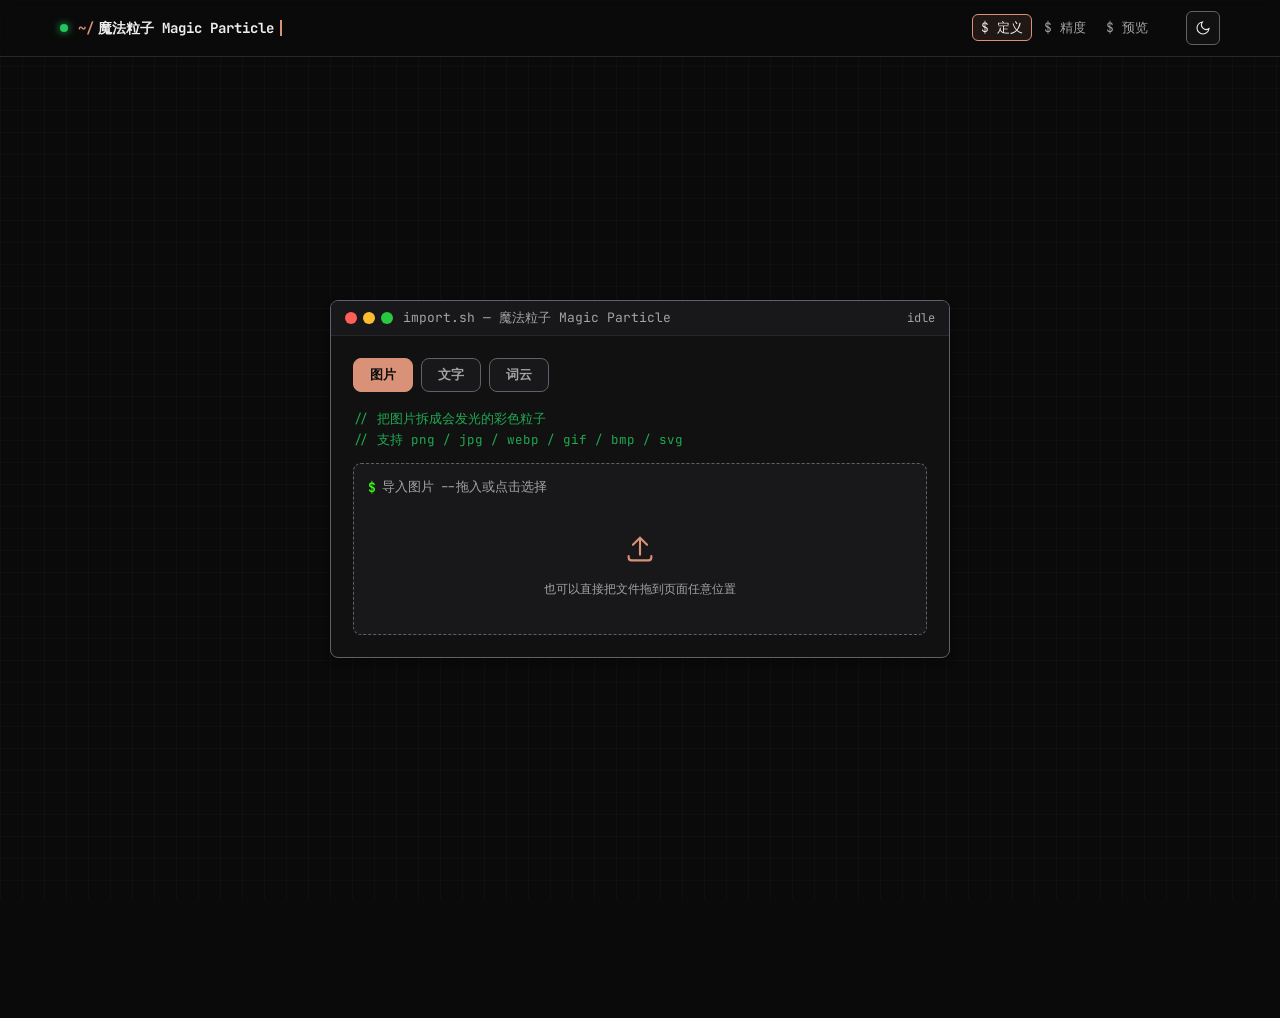
==== index.html @ 3011270e "第一个版本！ 主要把项目正经收拾了一下，顺手补了几处之前没做好的地方：  项目正式改名「魔法粒子 Magic Particle」，标题、窗口名、关于页都统一了。 关于页从顶部按钮挪到页面最底下，" ====
<!DOCTYPE html>
<html lang="zh-CN" data-theme="dark">
<head>
  <meta charset="UTF-8" />
  <meta name="viewport" content="width=device-width, initial-scale=1.0, viewport-fit=cover" />
  <title>魔法粒子 Magic Particle · 图片转粒子</title>
  <link rel="preconnect" href="https://fonts.googleapis.com" />
  <link rel="preconnect" href="https://fonts.gstatic.com" crossorigin />
  <link href="https://fonts.googleapis.com/css2?family=JetBrains+Mono:wght@400;500;600;700;800&family=Noto+Sans+SC:wght@400;700;900&family=Noto+Serif+SC:wght@400;700;900&display=swap" rel="stylesheet" />
  <link rel="stylesheet" href="styles.css" />
</head>
<body>
  <!-- 顶部导航：终端风格 -->
  <nav class="navbar">
    <div class="navbar-container">
      <div class="brand">
        <span class="status-dot" aria-hidden="true"></span>
        <span class="path">~/</span><span class="path-name">魔法粒子 Magic Particle</span><span class="cursor-blink" aria-hidden="true"></span>
      </div>
      <ol class="stepper" aria-label="进度">
        <li class="step is-active" data-step="import"><span class="step-cmd">$ 定义</span></li>
        <li class="step" data-step="config"><span class="step-cmd">$ 精度</span></li>
        <li class="step" data-step="preview"><span class="step-cmd">$ 预览</span></li>
      </ol>
      <button class="theme-toggle" id="themeToggle" type="button" aria-label="切换主题" title="切换主题">
        <svg class="icon-sun" viewBox="0 0 24 24" width="16" height="16" fill="none" stroke="currentColor" stroke-width="1.6"><circle cx="12" cy="12" r="4"/><path d="M12 2v2M12 20v2M2 12h2M20 12h2M5 5l1.5 1.5M17.5 17.5L19 19M19 5l-1.5 1.5M6.5 17.5L5 19" stroke-linecap="round"/></svg>
        <svg class="icon-moon" viewBox="0 0 24 24" width="16" height="16" fill="none" stroke="currentColor" stroke-width="1.6" style="display:none"><path d="M21 12.8A9 9 0 1 1 11.2 3 7 7 0 0 0 21 12.8z"/></svg>
      </button>
    </div>
  </nav>

  <main class="app">
    <!-- 步骤 1：导入 -->
    <section class="panel is-active" id="panel-import" aria-labelledby="import-title">
      <div class="terminal-window import-window">
        <div class="window-header">
          <div class="window-dots" aria-hidden="true"><span class="dot red"></span><span class="dot yellow"></span><span class="dot green"></span></div>
          <span class="window-title">import.sh — 魔法粒子 Magic Particle</span>
          <span class="window-status">idle</span>
        </div>
        <div class="window-content import-body">
          <h1 id="import-title" class="sr-only">导入素材</h1>
          <div class="mode-tabs" role="tablist" aria-label="生成方式">
            <button class="mode-tab is-active" data-mode="image" role="tab" aria-selected="true">图片</button>
            <button class="mode-tab" data-mode="text" role="tab" aria-selected="false">文字</button>
            <button class="mode-tab" data-mode="wordcloud" role="tab" aria-selected="false">词云</button>
          </div>

          <!-- 图片模式 -->
          <div class="mode-pane is-active" data-pane="image">
            <div class="comment-block">
              <span class="comment">// 把图片拆成会发光的彩色粒子</span>
              <span class="comment">// 支持 png / jpg / webp / gif / bmp / svg</span>
            </div>
            <label class="dropzone" id="dropzone" for="fileInput" tabindex="0" role="button" aria-label="点击或拖拽图片到此处导入">
              <input id="fileInput" type="file" accept="image/png,image/jpeg,image/webp,image/gif,image/bmp,image/svg+xml" hidden />
              <div class="dz-prompt"><span class="cmd-prefix">$</span> 导入图片 <span class="dz-or">--拖入或点击选择</span></div>
              <div class="dz-inner">
                <div class="dz-icon" aria-hidden="true">
                  <svg viewBox="0 0 24 24" width="34" height="34" fill="none" stroke="currentColor" stroke-width="1.5">
                    <path d="M12 16V4m0 0L7 9m5-5 5 5" stroke-linecap="round" stroke-linejoin="round"/>
                    <path d="M4 17v1a2 2 0 0 0 2 2h12a2 2 0 0 0 2-2v-1" stroke-linecap="round"/>
                  </svg>
                </div>
                <p class="dz-hint">也可以直接把文件拖到页面任意位置</p>
              </div>
            </label>
            <p class="err" id="importErr" role="alert" hidden></p>
          </div>

          <!-- 文字模式 -->
          <div class="mode-pane" data-pane="text" hidden>
            <div class="comment-block">
              <span class="comment">// 不想上传？直接用文字生成粒子</span>
            </div>
            <textarea id="textInput" class="text-input" rows="3" placeholder="输入文字，例如：你好世界"></textarea>
            <div class="examples">
              <span class="examples-label">例子：</span>
              <button class="chip" type="button" data-fill="你好\n世界">你好世界</button>
              <button class="chip" type="button" data-fill="PARTICLE\nFORGE">PARTICLE</button>
              <button class="chip" type="button" data-fill="前端\n粒子\n艺术">前端粒子</button>
            </div>
            <button class="btn btn-primary" id="textGenBtn" type="button"><span class="cmd-prefix">$</span> 用文字生成</button>
          </div>

          <!-- 词云模式 -->
          <div class="mode-pane" data-pane="wordcloud" hidden>
            <div class="comment-block">
              <span class="comment">// 词云：多个词，用空格 / 逗号 / 换行分隔</span>
            </div>
            <textarea id="wcInput" class="text-input" rows="3" placeholder="前端 粒子 创意 设计 AI 代码 艺术"></textarea>
            <div class="palette-row">
              <label class="field">配色
                <select id="wcPalette" class="select">
                  <option value="rainbow">随机彩虹</option>
                  <option value="neon">霓虹</option>
                  <option value="morandi">莫兰迪</option>
                  <option value="warm">暖色</option>
                  <option value="cool">冷色</option>
                  <option value="custom">自定义</option>
                </select>
              </label>
            </div>
            <div class="palette-custom" id="wcCustom" hidden>
              <span class="examples-label">自定义颜色：</span>
              <span class="color-list">
                <input type="color" class="color-input" value="#cc7a60" data-i="0" />
                <input type="color" class="color-input" value="#4cc9b0" data-i="1" />
                <input type="color" class="color-input" value="#f2c14e" data-i="2" />
                <input type="color" class="color-input" value="#7c9cf2" data-i="3" />
                <input type="color" class="color-input" value="#e06c9f" data-i="4" />
              </span>
            </div>
            <div class="examples">
              <span class="examples-label">例子：</span>
              <button class="chip" type="button" data-wcfill="前端 粒子 创意 设计 AI 代码 艺术 视觉 交互 灵感">科技词云</button>
              <button class="chip" type="button" data-wcfill="梦想 勇气 自由 热爱 星辰 大海 远方">文艺词云</button>
            </div>
            <button class="btn btn-primary" id="wcGenBtn" type="button"><span class="cmd-prefix">$</span> 用词云生成</button>
          </div>

          <!-- 字体选择（文字/词云共用） -->
          <div class="font-row" id="fontRow" hidden>
            <label class="field">字体
              <select id="fontSelect" class="select">
                <option value='"Microsoft YaHei", "PingFang SC", sans-serif'>黑体 / 无衬线</option>
                <option value='"Noto Sans SC", "Microsoft YaHei", sans-serif'>思源黑体</option>
                <option value='"Noto Serif SC", "SimSun", serif'>思源宋体 / 宋</option>
                <option value='"KaiTi", "STKaiti", serif'>楷体</option>
                <option value='"DengXian", "Microsoft YaHei", sans-serif'>等线</option>
                <option value='"JetBrains Mono", "Consolas", monospace'>等宽 Mono</option>
              </select>
            </label>
          </div>

          <!-- 厚度（3D 立体，文字 / 词云共用） -->
          <div class="extrude-row" id="extrudeRow" hidden>
            <label class="ctrl-slider">
              <span class="ctrl-label">厚度（3D 立体）<em id="thicknessVal">6</em></span>
              <input type="range" id="thicknessRange" min="0" max="16" step="1" value="6" />
            </label>
            <span class="extrude-hint">0 = 平面文字；数值越大，文字 / 词云越厚，旋转时立体感越强（粒子数随之增加）</span>
          </div>

          <p class="err" id="textErr" role="alert" hidden></p>
        </div>
      </div>
    </section>

    <!-- 步骤 2：精度选择 -->
    <section class="panel" id="panel-config" aria-labelledby="config-title" hidden>
      <div class="terminal-window config-window">
        <div class="window-header">
          <div class="window-dots" aria-hidden="true"><span class="dot red"></span><span class="dot yellow"></span><span class="dot green"></span></div>
          <span class="window-title">forge.config — 魔法粒子 Magic Particle</span>
          <span class="window-status" id="configStatus">select</span>
        </div>
        <div class="window-content config-body">
          <h2 id="config-title" class="sr-only">选择粒子精度</h2>
          <div class="comment-block">
            <span class="comment">// precision = 压缩后的分辨率，即最终粒子数量</span>
          </div>

          <div class="preview-thumb">
            <img id="thumbImg" alt="已导入素材预览" />
            <div class="thumb-meta">
              <span id="thumbName" class="meta-name">image</span>
              <span id="thumbDim" class="meta-dim"></span>
            </div>
            <button class="btn btn-ghost back-inline" id="backToImport" type="button">← 返回</button>
          </div>

          <div class="depth-opt-wrap" id="depthOptWrap" hidden>
            <label class="depth-opt">
              <input type="checkbox" id="useDepthMap" />
              <span>使用深度图（可由 Depth-Anything / MiDaS 等单目深度模型生成，越亮越靠前）</span>
            </label>
            <div class="depth-input-row" id="depthInputRow" hidden>
              <input type="file" id="depthFileInput" accept="image/*" />
              <span class="depth-hint">灰度图：越亮 = 越靠前</span>
            </div>
            <div class="ai-prompt" id="aiPromptBox" hidden>
              <span class="comment">// AI 绘图提示词：复制到 Midjourney / Stable Diffusion 生成带景深的图像</span>
              <textarea id="aiPromptText" class="ai-prompt-text" rows="3" spellcheck="false">A detailed scene with strong depth, clear foreground subject and distant background, soft volumetric lighting, cinematic composition, high detail, photorealistic --ar 3:2</textarea>
              <div class="ai-prompt-actions">
                <button type="button" class="btn btn-ghost" id="aiPromptCopy">复制提示词</button>
                <button type="button" class="btn btn-ghost" id="aiPromptRandom">随机示例</button>
              </div>
            </div>
          </div>

          <div class="precision-grid" role="radiogroup" aria-label="粒子精度">
            <button class="prec-card" role="radio" aria-checked="false" data-key="low" data-target="64">
              <span class="prec-head"><span class="prec-tag">低</span><span class="prec-count" id="countLow">—</span></span>
              <span class="prec-note">轻量流畅 · 快速预览</span>
            </button>
            <button class="prec-card is-recommended" role="radio" aria-checked="false" data-key="medium" data-target="120">
              <span class="prec-badge">推荐</span>
              <span class="prec-head"><span class="prec-tag">中</span><span class="prec-count" id="countMed">—</span></span>
              <span class="prec-note">清晰与性能的平衡点</span>
            </button>
            <button class="prec-card" role="radio" aria-checked="false" data-key="high" data-target="180">
              <span class="prec-head"><span class="prec-tag">高</span><span class="prec-count" id="countHigh">—</span></span>
              <span class="prec-note">细腻 · 粒子数较多</span>
            </button>
            <button class="prec-card" role="radio" aria-checked="false" data-key="ultra" data-target="280">
              <span class="prec-head"><span class="prec-tag">超高档</span><span class="prec-count" id="countUltra">—</span></span>
              <span class="prec-note">细腻 · 适合大图</span>
            </button>
            <button class="prec-card" role="radio" aria-checked="false" data-key="extreme" data-target="420">
              <span class="prec-head"><span class="prec-tag">极限档</span><span class="prec-count" id="countExtreme">—</span></span>
              <span class="prec-note">极致密度 · 性能吃紧</span>
            </button>
            <button class="prec-card" role="radio" aria-checked="false" data-key="custom">
              <span class="prec-head"><span class="prec-tag">自定义</span></span>
              <span class="prec-note">最长边粒子数自定</span>
            </button>
          </div>
          <div class="custom-prec-row" id="customPrecRow" hidden>
            <label class="field">自定义精度（最长边粒子数）
              <input type="number" id="customPrec" class="select" min="32" max="800" step="4" value="300" />
            </label>
            <span class="prec-note" id="customCount"></span>
          </div>

          <div class="config-actions">
            <button class="btn btn-primary" id="startBtn" type="button" disabled><span class="cmd-prefix">$</span> 开始生成</button>
          </div>
        </div>
      </div>
    </section>

    <!-- 步骤 3：生成 + 预览 -->
    <section class="panel stage-panel" id="panel-preview" aria-labelledby="preview-title" hidden>
      <div class="terminal-window preview-window">
        <div class="window-header">
          <div class="window-dots" aria-hidden="true"><span class="dot red"></span><span class="dot yellow"></span><span class="dot green"></span></div>
          <span class="window-title">render.ts — 魔法粒子 Magic Particle</span>
          <span class="window-status" id="statLine">粒子数：0</span>
        </div>
        <div class="window-content preview-body">
          <div class="stage-wrap">
            <canvas id="stage" aria-label="粒子预览画布"></canvas>
            <div class="gen-overlay" id="genOverlay">
              <div class="gen-ring" aria-hidden="true"></div>
              <p class="gen-text">正在逐格锻造粒子…</p>
              <div class="gen-bar"><i id="genBar"></i></div>
            </div>
            <p class="stage-hint" id="stageHint">拖动旋转 · 滚轮缩放</p>
          </div>
        </div>
      </div>

      <aside class="terminal-window controls" aria-label="视图控制">
        <div class="window-header">
          <div class="window-dots" aria-hidden="true"><span class="dot red"></span><span class="dot yellow"></span><span class="dot green"></span></div>
          <span class="window-title">controls.sh</span>
        </div>
        <div class="window-content controls-body">
          <h2 id="preview-title" class="sr-only">粒子预览</h2>

          <div class="ctrl-row">
            <button class="btn btn-toggle is-on" id="autoRotate" type="button" aria-pressed="true">自动旋转</button>
            <button class="btn btn-ghost" id="resetView" type="button">重置</button>
          </div>

          <label class="ctrl-slider">
            <span class="ctrl-label">旋转速度 <em id="rotSpeedVal">0.4</em></span>
            <input type="range" id="rotSpeedRange" min="0" max="2" step="0.05" value="0.4" />
          </label>

          <!-- 鼠标排斥 精细面板 -->
          <div class="subcard" id="repelCard">
            <div class="subcard-head">
              <span class="subcard-title">鼠标排斥</span>
              <button class="btn btn-toggle is-on btn-sm" id="repelToggle" type="button" aria-pressed="true">开</button>
            </div>
            <div class="subcard-body">
              <label class="ctrl-slider">
                <span class="ctrl-label">受力范围 <em id="repelRadiusVal">110</em></span>
                <input type="range" id="repelRadius" min="40" max="300" step="5" value="110" />
              </label>
              <label class="ctrl-slider">
                <span class="ctrl-label">力度 <em id="repelStrengthVal">46</em></span>
                <input type="range" id="repelStrength" min="10" max="140" step="2" value="46" />
              </label>
              <label class="ctrl-slider">
                <span class="ctrl-label">靠近放大 <em id="repelGrowVal">0.7</em></span>
                <input type="range" id="repelGrow" min="0" max="2" step="0.1" value="0.7" />
              </label>
            </div>
          </div>

          <div class="ctrl-row">
            <button class="btn btn-toggle" id="spatialToggle" type="button" aria-pressed="false">3D 照片</button>
            <button class="btn btn-ghost" id="resetTilt" type="button">回正</button>
          </div>

          <label class="ctrl-slider">
            <span class="ctrl-label">3D 照片拉回速度 <em id="pullbackVal">0.08</em></span>
            <input type="range" id="pullbackRange" min="0.02" max="0.5" step="0.02" value="0.08" />
          </label>

          <label class="ctrl-slider">
            <span class="ctrl-label">粒子大小 <em id="sizeVal">2.4</em></span>
            <input type="range" id="sizeRange" min="1" max="6" step="0.2" value="2.4" />
          </label>
          <label class="ctrl-slider">
            <span class="ctrl-label">缩放 <em id="zoomVal">1.0×</em></span>
            <input type="range" id="zoomRange" min="0.3" max="4" step="0.05" value="1" />
          </label>
          <label class="ctrl-slider">
            <span class="ctrl-label">立体景深 <em id="depthVal">0.6</em></span>
            <input type="range" id="depthRange" min="0" max="1.4" step="0.05" value="0.6" />
          </label>

          <div class="ctrl-row">
            <button class="btn btn-ghost" id="exportBtn" type="button">导出.png</button>
            <button class="btn btn-ghost" id="reImportBtn" type="button">重新导入</button>
          </div>
        </div>
      </aside>
    </section>
  </main>

  <!-- 全窗口拖拽上传遮罩 -->
  <div class="drop-overlay" id="dropOverlay" aria-hidden="true">
    <div class="drop-overlay-box">
      <div class="drop-overlay-icon" aria-hidden="true">
        <svg viewBox="0 0 24 24" width="40" height="40" fill="none" stroke="currentColor" stroke-width="1.5">
          <path d="M12 16V4m0 0L7 9m5-5 5 5" stroke-linecap="round" stroke-linejoin="round"/>
          <path d="M4 17v1a2 2 0 0 0 2 2h12a2 2 0 0 0 2-2v-1" stroke-linecap="round"/>
        </svg>
      </div>
      <p class="drop-overlay-text">释放以导入图片</p>
      <p class="drop-overlay-sub">支持 png / jpg / webp / gif / bmp / svg</p>
    </div>
  </div>

  <!-- 关于：底部单行，可展开 -->
  <footer class="about-footer">
    <button class="about-line" id="aboutLine" type="button" aria-expanded="false" aria-controls="aboutExpand">
      <span class="cmd-prefix">$</span> 关于 魔法粒子 Magic Particle <span class="about-caret" aria-hidden="true">▾</span>
    </button>
    <div class="about-expand" id="aboutExpand" hidden>
      <div class="terminal-window about-window">
        <div class="window-header">
          <div class="window-dots" aria-hidden="true"><span class="dot red"></span><span class="dot yellow"></span><span class="dot green"></span></div>
          <span class="window-title">about.md — 魔法粒子 Magic Particle</span>
        </div>
        <div class="window-content about-body">
          <h2 id="aboutTitle" class="about-h">~/about — 关于本站点</h2>
          <p class="about-lead">一个纯前端的「图片 / 文字 / 词云 → 3D 粒子」交互工具。所有图片与文字处理都在你的浏览器本地完成，不会上传到任何服务器。</p>

          <div class="about-section">
            <span class="comment">// 我的主页（内已跳转至本项目）</span>
            <a class="about-link" href="https://asiawest.pages.dev/" target="_blank" rel="noopener noreferrer">asiawest.pages.dev ↗</a>
          </div>

          <div class="about-section">
            <span class="comment">// GitHub 介绍</span>
            <div class="gh-card">
              <img class="gh-avatar" src="https://github.com/Artruok.png?size=96" alt="Ember_Asiawset 的 GitHub 头像" referrerpolicy="no-referrer" />
              <div class="gh-info">
                <p class="gh-name">Ember_Asiawset</p>
                <p class="gh-bio">我是一名新人开发者。</p>
                <p class="gh-bio">详细信息在 <a class="about-link" href="https://asiawest.pages.dev/" target="_blank" rel="noopener noreferrer">我的主页</a>。</p>
                <a class="about-link" id="ghLink" href="https://github.com/Artruok" target="_blank" rel="noopener noreferrer">github.com/Artruok ↗</a>
              </div>
            </div>
          </div>
        </div>
      </div>
    </div>
  </footer>

  <script src="app.js"></script>
  <script>
  (function () {
    const html = document.documentElement;
    const toggle = document.getElementById('themeToggle');
    const sun = document.querySelector('.icon-sun');
    const moon = document.querySelector('.icon-moon');
    function setTheme(theme) {
      if (theme === 'dark') {
        html.setAttribute('data-theme', 'dark');
        sun.style.display = 'none'; moon.style.display = 'block';
      } else {
        html.setAttribute('data-theme', 'light');
        sun.style.display = 'block'; moon.style.display = 'none';
      }
      try { localStorage.setItem('pf-theme', theme); } catch (e) {}
    }
    const saved = (function () { try { return localStorage.getItem('pf-theme'); } catch (e) { return null; } })();
    setTheme(saved || 'dark');
    toggle.addEventListener('click', function () {
      setTheme(html.getAttribute('data-theme') === 'dark' ? 'light' : 'dark');
    });
  })();
  </script>

  <script>
  (function () {
    const line = document.getElementById('aboutLine');
    const expand = document.getElementById('aboutExpand');
    if (!line || !expand) return;
    function toggle() {
      const open = expand.hidden;
      expand.hidden = !open;
      line.setAttribute('aria-expanded', String(open));
      line.querySelector('.about-caret').textContent = open ? '▴' : '▾';
      if (open) line.scrollIntoView({ behavior: 'smooth', block: 'nearest' });
    }
    line.addEventListener('click', toggle);
    document.addEventListener('keydown', function (e) {
      if (e.key === 'Escape' && !expand.hidden) { expand.hidden = true; line.setAttribute('aria-expanded', 'false'); line.querySelector('.about-caret').textContent = '▾'; line.focus(); }
    });
  })();
  </script>
</body>
</html>
---- styles.css ----
/* ============================================================
   Particle Forge — Terminal UI redesign
   Palette: warm terracotta #cc7a60 · mono JetBrains Mono
   Default theme: dark (matches IDE)
   ============================================================ */

:root {
  /* light tokens (skill default) */
  --primary: #cc7a60;
  --primary-foreground: #fff;
  --primary-dark: #b56850;
  --background: #fff;
  --bg-main: #f8f8f8;
  --bg-card: #fff;
  --bg-code: #fafafa;
  --foreground: #111827;
  --text-secondary: #666666;
  --text-muted: #5b6370;
  --border: #8b929e;
  --border-light: #e5e7eb;
  --success: #22c55e;
  --accent-amber: #f59e0b;
  --dot-red: #ff5f57;
  --dot-yellow: #febc2e;
  --dot-green: #28c840;
  --cmd-green: #39ff14;
  --radius-sm: 4px;
  --radius-md: 6px;
  --radius-lg: 8px;
  --radius-xl: 12px;
  --shadow-sm: 0 1px 2px rgba(0,0,0,0.05);
  --shadow-md: 0 4px 6px rgba(0,0,0,0.07);
  --shadow-lg: 0 10px 25px rgba(0,0,0,0.1);
  --font-mono: "JetBrains Mono", "Fira Code", "Consolas", ui-monospace, monospace;
}

[data-theme="dark"] {
  --primary: #d99178;
  --primary-foreground: #0a0a0a;
  --primary-dark: #c57f66;
  --background: #0a0a0a;
  --bg-main: #0a0a0a;
  --bg-card: #111111;
  --bg-code: #18181b;
  --foreground: #ededed;
  --text-secondary: #a3a3a3;
  --text-muted: #a3a3a3;
  --border: #606068;
  --border-light: #27272a;
  --success: #22c55e;
  --shadow-sm: 0 1px 2px rgba(0,0,0,0.3);
  --shadow-md: 0 4px 6px rgba(0,0,0,0.4);
  --shadow-lg: 0 10px 25px rgba(0,0,0,0.5);
}

* { box-sizing: border-box; }
[hidden] { display: none !important; }

/* 兜底：任何带 hidden 属性的元素一律隐藏，防止被下方的 display 规则覆盖
   （之前 .mode-pane / .depth-input-row / .palette-custom 写死了 display:flex，导致切 tab 不隐藏） */
[hidden] { display: none !important; }

html, body {
  margin: 0;
  height: 100%;
  font-family: var(--font-mono);
  color: var(--foreground);
  background-color: var(--bg-main);
  -webkit-font-smoothing: antialiased;
  overflow: hidden;
}

/* subtle grid backdrop */
body {
  background-image:
    linear-gradient(rgba(255,255,255,0.02) 1px, transparent 1px),
    linear-gradient(90deg, rgba(255,255,255,0.02) 1px, transparent 1px);
  background-size: 22px 22px;
}

[data-theme="light"] body {
  background-image:
    linear-gradient(rgba(0,0,0,0.025) 1px, transparent 1px),
    linear-gradient(90deg, rgba(0,0,0,0.025) 1px, transparent 1px);
}

.sr-only {
  position: absolute; width: 1px; height: 1px; padding: 0; margin: -1px;
  overflow: hidden; clip: rect(0 0 0 0); white-space: nowrap; border: 0;
}

/* ===================== Navbar ===================== */
.navbar {
  border-bottom: 1px solid var(--border-light);
  background: rgba(10,10,10,0.6);
  backdrop-filter: blur(8px);
  -webkit-backdrop-filter: blur(8px);
}
[data-theme="light"] .navbar { background: rgba(255,255,255,0.8); }
.navbar-container {
  max-width: 1200px; margin: 0 auto;
  height: 56px; padding: 0 20px;
  display: flex; align-items: center; gap: 16px;
}
.brand { display: flex; align-items: center; gap: 4px; font-size: 14px; }
.status-dot {
  width: 8px; height: 8px; border-radius: 50%;
  background: var(--success); box-shadow: 0 0 8px var(--success);
  margin-right: 6px;
}
.path { color: var(--primary); font-weight: 600; }
.path-name { color: var(--foreground); font-weight: 700; }
.cursor-blink {
  width: 2px; height: 16px; background: var(--primary);
  display: inline-block; margin-left: 2px; animation: blink 1s steps(1) infinite;
}
@keyframes blink { 0%,50% { opacity: 1; } 51%,100% { opacity: 0; } }

.stepper { display: flex; align-items: center; gap: 4px; list-style: none; margin: 0; padding: 0; margin-left: auto; }
.step { font-size: 13px; }
.step-cmd { color: var(--text-muted); padding: 4px 8px; border-radius: var(--radius-md); transition: color .2s, background .2s; }
.step-cmd .cmd-prefix { color: var(--cmd-green); }
.step.is-active .step-cmd { color: var(--foreground); background: rgba(204,122,96,0.12); border: 1px solid var(--primary); }
.step.is-done .step-cmd { color: var(--success); }

.theme-toggle {
  margin-left: 14px; width: 34px; height: 34px;
  display: grid; place-items: center; cursor: pointer;
  background: var(--bg-card); color: var(--foreground);
  border: 1px solid var(--border); border-radius: var(--radius-md);
  transition: border-color .2s, transform .15s;
}
.theme-toggle:hover { border-color: var(--primary); }
.theme-toggle:active { transform: scale(0.94); }
.theme-toggle:focus-visible { outline: 2px solid var(--primary); outline-offset: 2px; }

.about-btn {
  margin-left: 14px; padding: 0 14px; height: 34px;
  display: inline-flex; align-items: center; cursor: pointer;
  font-family: var(--font-mono); font-size: 13px; font-weight: 600;
  background: var(--bg-card); color: var(--foreground);
  border: 1px solid var(--border); border-radius: var(--radius-md);
  transition: border-color .2s, color .2s, transform .15s;
}
.about-btn:hover { border-color: var(--primary); color: var(--primary); }
.about-btn:active { transform: scale(0.96); }
.about-btn:focus-visible { outline: 2px solid var(--primary); outline-offset: 2px; }

/* ===================== About Modal ===================== */
.modal-backdrop {
  position: fixed; inset: 0; z-index: 60;
  display: grid; place-items: center; padding: 24px;
  background: rgba(0,0,0,0.62); backdrop-filter: blur(3px);
  animation: modalFade .18s ease-out;
}
@keyframes modalFade { from { opacity: 0; } to { opacity: 1; } }

.about-window {
  width: min(560px, 100%); max-height: 86vh; overflow: auto;
  box-shadow: var(--shadow-lg);
}
.about-close {
  margin-left: auto; width: 26px; height: 26px; cursor: pointer;
  display: grid; place-items: center; font-size: 14px;
  background: transparent; color: var(--text-muted);
  border: 1px solid var(--border); border-radius: var(--radius-sm);
  transition: border-color .2s, color .2s;
}
.about-close:hover { border-color: var(--primary); color: var(--primary); }

.about-body { display: flex; flex-direction: column; gap: 18px; }
.about-h { margin: 0; font-size: 17px; font-weight: 700; color: var(--foreground); }
.about-lead { margin: 0; font-size: 13.5px; line-height: 1.7; color: var(--text-secondary); }
.about-section { display: flex; flex-direction: column; gap: 8px; }
.about-section .comment { font-size: 12px; color: var(--text-muted); }

.about-link {
  display: inline-block; width: fit-content;
  font-size: 14px; font-weight: 600; text-decoration: none;
  color: var(--primary); border-bottom: 1px dashed var(--primary);
  padding-bottom: 1px; transition: opacity .2s;
}
.about-link:hover { opacity: 0.78; }

.gh-card {
  display: flex; gap: 14px; align-items: flex-start;
  padding: 14px; border: 1px solid var(--border-light);
  border-radius: var(--radius-md); background: var(--bg-code);
}
.gh-avatar {
  flex: 0 0 auto; width: 48px; height: 48px; border-radius: 50%;
  object-fit: cover; background: var(--primary);
}
.gh-info { display: flex; flex-direction: column; gap: 4px; min-width: 0; }
.gh-name { margin: 0; font-size: 14px; font-weight: 700; color: var(--foreground); }
.gh-bio { margin: 0; font-size: 12.5px; line-height: 1.6; color: var(--text-secondary); }
.about-note { margin: 2px 0 0; font-size: 12px; color: var(--text-muted); }

/* ===================== 底部「关于」可展开 ===================== */
.about-footer {
  max-width: 1200px; margin: 28px auto 40px; padding: 0 18px;
}
.about-line {
  width: 100%; text-align: left; cursor: pointer;
  display: flex; align-items: center; gap: 8px;
  padding: 14px 16px; font-family: var(--font-mono); font-size: 14px; font-weight: 600;
  color: var(--foreground); background: var(--bg-card);
  border: 1px solid var(--border); border-radius: var(--radius-md);
  transition: border-color .2s, color .2s, transform .15s;
}
.about-line:hover { border-color: var(--primary); color: var(--primary); }
.about-line:active { transform: scale(0.995); }
.about-line:focus-visible { outline: 2px solid var(--primary); outline-offset: 2px; }
.about-caret { margin-left: auto; transition: transform .2s; color: var(--text-muted); }
.about-expand { margin-top: 12px; animation: aboutSlide .22s ease-out; }
@keyframes aboutSlide { from { opacity: 0; transform: translateY(-6px); } to { opacity: 1; transform: none; } }
.about-expand .about-window { box-shadow: var(--shadow-lg); }

/* ===================== 顶部进度条可点击 ===================== */
.step { cursor: pointer; transition: color .2s, opacity .2s; }
.step:hover { color: var(--primary); }
.step:focus-visible { outline: 2px solid var(--primary); outline-offset: 2px; border-radius: 4px; }
.step.is-done .step-cmd { color: var(--primary); }
.step.is-done::after { content: " ✓"; color: var(--primary); font-size: 11px; }

@media (max-width: 760px) {
  .about-btn { margin-left: 8px; padding: 0 10px; }
  .stepper { display: none; }
}

/* ===================== Layout ===================== */
.app {
  max-width: 1200px; margin: 0 auto;
  height: calc(100dvh - 56px);
  padding: 20px;
  display: flex; flex-direction: column;
}
.panel { display: none; flex: 1; min-height: 0; }
.panel.is-active { display: flex; }
#panel-import.is-active, #panel-config.is-active {
  align-items: center; justify-content: center;
}
#panel-preview.is-active { flex-direction: row; gap: 16px; align-items: stretch; }

/* ===================== Terminal Window ===================== */
.terminal-window {
  display: flex; flex-direction: column; min-height: 0;
  background: var(--bg-card);
  border: 1px solid var(--border);
  border-radius: var(--radius-lg);
  box-shadow: var(--shadow-md);
  overflow: hidden;
}
.import-window, .config-window { width: min(620px, 94vw); max-height: 90%; }
.preview-window { flex: 1; min-width: 0; }
.controls { width: 280px; flex-shrink: 0; }

.window-header {
  display: flex; align-items: center; gap: 10px;
  padding: 8px 14px;
  background: var(--bg-code);
  border-bottom: 1px solid var(--border-light);
  flex-shrink: 0;
}
.window-dots { display: flex; gap: 6px; }
.window-dots .dot { width: 12px; height: 12px; border-radius: 50%; }
.dot.red { background: var(--dot-red); }
.dot.yellow { background: var(--dot-yellow); }
.dot.green { background: var(--dot-green); }
.window-title {
  font-size: 13px; color: var(--text-secondary);
  white-space: nowrap; overflow: hidden; text-overflow: ellipsis;
}
.window-status {
  margin-left: auto; font-size: 12px; color: var(--text-muted);
  white-space: nowrap;
}
.window-content { padding: 22px; overflow: auto; flex: 1; min-height: 0; }

/* ===================== Comment block ===================== */
.comment-block { display: flex; flex-direction: column; gap: 3px; margin-bottom: 18px; }
.comment { color: var(--success); font-size: 12.5px; opacity: 0.85; }

/* ===================== Dropzone ===================== */
.dropzone {
  display: block; cursor: pointer; outline: none;
  border: 1px dashed var(--border);
  border-radius: var(--radius-lg);
  background: var(--bg-code);
  padding: 14px;
  transition: border-color .25s, background .25s, transform .15s var(--ease, ease);
}
.dropzone:hover, .dropzone:focus-visible { border-color: var(--primary); }
.dropzone.is-drag { border-color: var(--primary); background: rgba(204,122,96,0.08); transform: scale(1.01); }
.dz-prompt {
  font-size: 13px; color: var(--text-secondary); margin-bottom: 14px;
  display: flex; align-items: center; gap: 6px; flex-wrap: wrap;
}
.cmd-prefix { color: var(--cmd-green); font-weight: 600; }
.dz-or { color: var(--text-muted); }
.dz-inner { display: flex; flex-direction: column; align-items: center; gap: 10px; padding: 22px 0; pointer-events: none; }
.dz-icon { color: var(--primary); }
.dz-hint { margin: 0; font-size: 12px; color: var(--text-muted); }
.err { color: #ff8b8b; font-size: 13px; margin: 12px 0 0; }

/* ===================== Config ===================== */
.preview-thumb {
  display: flex; align-items: center; gap: 12px;
  background: var(--bg-code); border: 1px solid var(--border-light);
  border-radius: var(--radius-md); padding: 10px 12px; margin-bottom: 18px;
}
.preview-thumb img { width: 56px; height: 56px; object-fit: cover; border-radius: var(--radius-sm); border: 1px solid var(--border); background: #000; }
.thumb-meta { display: flex; flex-direction: column; gap: 2px; min-width: 0; flex: 1; }
.meta-name { font-weight: 600; white-space: nowrap; overflow: hidden; text-overflow: ellipsis; }
.meta-dim { color: var(--text-muted); font-size: 12px; }
.back-inline { flex-shrink: 0; padding: 6px 10px; }

.precision-grid { display: grid; grid-template-columns: repeat(auto-fit, minmax(150px, 1fr)); gap: 12px; margin-bottom: 20px; }
.prec-card {
  position: relative; text-align: left; cursor: pointer; font-family: inherit;
  background: var(--bg-code); color: var(--foreground);
  border: 1px solid var(--border); border-radius: var(--radius-lg);
  padding: 16px 14px; display: flex; flex-direction: column; gap: 8px;
  transition: border-color .25s, background .25s, transform .15s ease;
}
.prec-card:hover { transform: translateY(-3px); border-color: var(--primary); }
.prec-card:focus-visible { outline: 2px solid var(--primary); outline-offset: 2px; }
.prec-card.is-selected { border-color: var(--primary); background: rgba(204,122,96,0.12); }
.prec-head { display: flex; align-items: baseline; justify-content: space-between; gap: 6px; }
.prec-tag { font-size: 18px; font-weight: 700; }
.prec-count { font-size: 12px; color: var(--text-secondary); font-variant-numeric: tabular-nums; }
.prec-note { font-size: 11.5px; color: var(--text-muted); line-height: 1.4; }
.prec-badge {
  position: absolute; top: 10px; right: 10px; font-size: 10px;
  background: var(--primary); color: var(--primary-foreground);
  padding: 2px 7px; border-radius: 999px; font-weight: 600;
}
.config-actions { display: flex; justify-content: flex-end; }

/* ===================== Buttons ===================== */
.btn {
  font-family: inherit; font-size: 13.5px; font-weight: 600;
  padding: 9px 18px; border-radius: var(--radius-lg); cursor: pointer;
  border: 1px solid transparent; transition: transform .15s ease, background .2s, opacity .2s, border-color .2s;
  display: inline-flex; align-items: center; gap: 6px;
}
.btn:active { transform: scale(0.97); }
.btn:focus-visible { outline: 2px solid var(--primary); outline-offset: 2px; }
.btn-primary { background: var(--primary); color: var(--primary-foreground); border-color: var(--primary); }
.btn-primary:hover { background: var(--primary-dark); }
.btn-primary:disabled { opacity: 0.4; cursor: not-allowed; }
.btn-ghost { background: var(--bg-card); color: var(--foreground); border-color: var(--border); }
.btn-ghost:hover { border-color: var(--primary); }
.btn-toggle { background: var(--bg-card); color: var(--foreground); border-color: var(--border); }
.btn-toggle.is-on { background: var(--primary); color: var(--primary-foreground); border-color: var(--primary); }

/* ===================== Preview / Stage ===================== */
.preview-body { padding: 0; display: flex; }
.stage-wrap {
  position: relative; flex: 1; min-width: 0;
  background: radial-gradient(120% 120% at 50% 30%, #11151c, #07090d);
}
#stage { display: block; width: 100%; height: 100%; cursor: grab; touch-action: none; }
#stage:active { cursor: grabbing; }
.stage-hint {
  position: absolute; left: 14px; bottom: 12px; margin: 0;
  font-size: 11.5px; color: var(--text-muted);
  background: rgba(0,0,0,0.35); padding: 4px 10px; border-radius: 999px;
  pointer-events: none;
}

.gen-overlay {
  position: absolute; inset: 0; display: flex; flex-direction: column;
  align-items: center; justify-content: center; gap: 16px;
  background: rgba(7,9,13,0.75); backdrop-filter: blur(4px);
  transition: opacity .5s ease;
}
.gen-overlay.is-hidden { opacity: 0; pointer-events: none; }
.gen-ring {
  width: 42px; height: 42px; border-radius: 50%;
  border: 3px solid var(--border); border-top-color: var(--primary);
  animation: spin .9s linear infinite;
}
@keyframes spin { to { transform: rotate(360deg); } }
.gen-text { margin: 0; color: var(--text-secondary); font-size: 13px; }
.gen-bar { width: 220px; height: 4px; border-radius: 999px; background: var(--border); overflow: hidden; }
.gen-bar i { display: block; height: 100%; width: 0%; background: var(--primary); transition: width .1s linear; }

/* ===================== Controls ===================== */
.controls-body { display: flex; flex-direction: column; gap: 16px; }
.ctrl-row { display: flex; gap: 10px; }
.ctrl-row .btn { flex: 1; justify-content: center; padding: 9px 10px; font-size: 13px; }
.ctrl-slider { display: flex; flex-direction: column; gap: 8px; }
.ctrl-label { font-size: 12.5px; color: var(--text-secondary); display: flex; justify-content: space-between; }
.ctrl-label em { font-style: normal; color: var(--foreground); font-variant-numeric: tabular-nums; }

input[type="range"] {
  -webkit-appearance: none; appearance: none;
  height: 4px; border-radius: 999px; background: var(--border); outline: none;
}
input[type="range"]::-webkit-slider-thumb {
  -webkit-appearance: none; width: 15px; height: 15px; border-radius: 50%;
  background: var(--primary); cursor: pointer; border: 3px solid var(--bg-card);
  box-shadow: 0 0 0 1px var(--primary);
}
input[type="range"]::-moz-range-thumb {
  width: 15px; height: 15px; border-radius: 50%; background: var(--primary);
  cursor: pointer; border: 3px solid var(--bg-card);
}

/* ===================== Responsive ===================== */
/* ===================== Mode tabs / text / wordcloud ===================== */
.mode-tabs { display: flex; gap: 8px; margin-bottom: 18px; flex-wrap: wrap; }
.mode-tab {
  font-family: inherit; font-size: 13px; font-weight: 600; cursor: pointer;
  padding: 7px 16px; border-radius: var(--radius-lg);
  background: var(--bg-code); color: var(--text-secondary);
  border: 1px solid var(--border); transition: all .2s ease;
}
.mode-tab:hover { border-color: var(--primary); }
.mode-tab.is-active { background: var(--primary); color: var(--primary-foreground); border-color: var(--primary); }
.mode-tab:focus-visible { outline: 2px solid var(--primary); outline-offset: 2px; }
.mode-pane { display: flex; flex-direction: column; gap: 14px; }

.text-input {
  width: 100%; resize: vertical; font-family: inherit; font-size: 14px;
  padding: 12px 14px; border-radius: var(--radius-md);
  background: var(--bg-code); color: var(--foreground);
  border: 1px solid var(--border); line-height: 1.5;
}
.text-input:focus { outline: 2px solid var(--primary); outline-offset: 0; border-color: var(--primary); }

.field { display: flex; align-items: center; gap: 8px; font-size: 13px; color: var(--text-secondary); }
.select {
  font-family: inherit; font-size: 13px; padding: 7px 10px;
  border-radius: var(--radius-md); background: var(--bg-code);
  color: var(--foreground); border: 1px solid var(--border); cursor: pointer;
}
.select:focus { outline: 2px solid var(--primary); }

.font-row { margin-bottom: 4px; }
.examples { display: flex; align-items: center; gap: 8px; flex-wrap: wrap; font-size: 12.5px; color: var(--text-muted); }
.chip {
  font-family: inherit; font-size: 12.5px; cursor: pointer;
  padding: 5px 12px; border-radius: 999px;
  background: var(--bg-code); color: var(--foreground); border: 1px solid var(--border);
  transition: border-color .2s, transform .15s ease;
}
.chip:hover { border-color: var(--primary); transform: translateY(-1px); }
.chip:active { transform: scale(0.97); }

/* ===================== 等距 / 对齐优化 ===================== */
.import-body, .config-body { display: flex; flex-direction: column; gap: 18px; }
.import-body .comment-block, .import-body .mode-tabs { margin-bottom: 0; }
.dropzone { margin: 0; }
.config-body .comment-block { margin-bottom: 0; }

/* 鼠标排斥 子面板 */
.subcard { border: 1px solid var(--border-light); border-radius: var(--radius-md); overflow: hidden; }
.subcard-head {
  display: flex; align-items: center; justify-content: space-between;
  padding: 10px 14px; background: var(--bg-code); border-bottom: 1px solid var(--border-light);
}
.subcard-title { font-size: 13px; font-weight: 600; color: var(--foreground); }
.subcard-body { display: flex; flex-direction: column; gap: 12px; padding: 14px; }
.btn-sm { padding: 4px 12px; font-size: 12px; }

/* 词云配色 */
.palette-row { display: flex; }
.palette-custom { display: flex; align-items: center; gap: 10px; flex-wrap: wrap; }
.color-list { display: inline-flex; }
.color-input {
  width: 30px; height: 30px; padding: 0; border: 1px solid var(--border);
  border-radius: var(--radius-sm); background: var(--bg-card); cursor: pointer;
}
.color-input::-webkit-color-swatch-wrapper { padding: 2px; }
.color-input::-webkit-color-swatch { border: none; border-radius: 3px; }

/* 深度图选项 */
.depth-opt { display: flex; align-items: center; gap: 8px; font-size: 12.5px; color: var(--text-secondary); cursor: pointer; }
.depth-opt input { accent-color: var(--primary); }
.depth-opt-wrap { margin: 16px 0 4px; padding: 14px 14px; border: 1px dashed var(--border); border-radius: 10px; background: var(--surface-2); }
.depth-input-row { display: flex; align-items: center; gap: 10px; flex-wrap: wrap; font-size: 12px; color: var(--text-muted); margin-top: 10px; }
.depth-input-row input[type="file"] { font-size: 12px; color: var(--text-secondary); max-width: 100%; }
.ai-prompt { margin-top: 12px; display: flex; flex-direction: column; gap: 8px; }
.ai-prompt .comment { font-size: 11.5px; color: var(--text-muted); }
.ai-prompt-text {
  width: 100%; resize: vertical; min-height: 64px;
  font-family: var(--mono); font-size: 12.5px; line-height: 1.55;
  color: var(--text); background: var(--surface);
  border: 1px solid var(--border); border-radius: 8px; padding: 10px 12px;
}
.ai-prompt-text:focus-visible { outline: 2px solid var(--primary); outline-offset: 1px; }
.ai-prompt-actions { display: flex; gap: 8px; }
.ai-prompt-actions .btn-ghost { flex: 0 0 auto; }

/* 自定义精度 / 厚度 */
.custom-prec-row { display: flex; align-items: center; gap: 12px; flex-wrap: wrap; margin-bottom: 4px; }
.extrude-row { display: flex; flex-direction: column; gap: 8px; }
.extrude-hint { font-size: 11.5px; color: var(--text-muted); line-height: 1.5; }

@media (max-width: 760px) {
  .stepper { display: none; }
  #panel-preview.is-active { flex-direction: column; }
  .controls { width: 100%; }
  .ctrl-row { flex: 1 1 100%; }
  .ctrl-slider { flex: 1 1 45%; }
}

/* ===================== Full-window Drop Overlay ===================== */
.drop-overlay {
  position: fixed; inset: 0; z-index: 50;
  display: flex; align-items: center; justify-content: center;
  background: rgba(10,10,10,0.72); backdrop-filter: blur(6px); -webkit-backdrop-filter: blur(6px);
  opacity: 0; pointer-events: none; transition: opacity .2s ease;
}
[data-theme="light"] .drop-overlay { background: rgba(255,255,255,0.72); }
.drop-overlay.is-visible { opacity: 1; }
.drop-overlay-box {
  border: 2px dashed var(--primary); border-radius: var(--radius-xl);
  padding: 46px 64px; text-align: center; color: var(--foreground);
  background: rgba(204,122,96,0.06);
}
.drop-overlay-icon { color: var(--primary); margin-bottom: 14px; }
.drop-overlay-text { margin: 0 0 6px; font-size: 18px; font-weight: 700; }
.drop-overlay-sub { margin: 0; font-size: 12.5px; color: var(--text-muted); }

@media (prefers-reduced-motion: reduce) {
  .cursor-blink, .gen-ring { animation: none; }
  * { transition-duration: 0.01ms !important; }
}
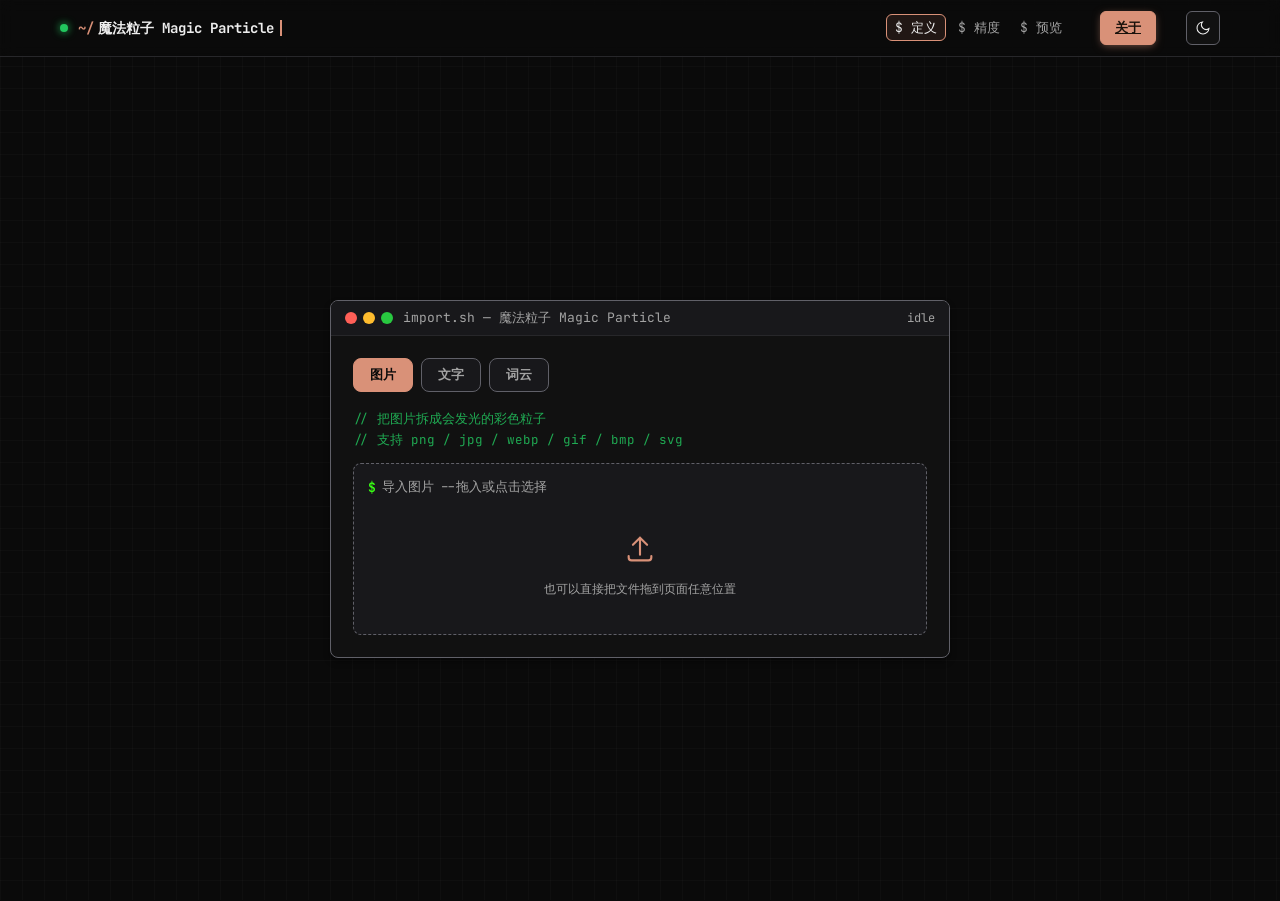
==== commit 71ed8710: "Add files via upload" ====
--- a/index.html
+++ b/index.html
@@ -22,6 +22,7 @@
         <li class="step" data-step="config"><span class="step-cmd">$ 精度</span></li>
         <li class="step" data-step="preview"><span class="step-cmd">$ 预览</span></li>
       </ol>
+      <a class="about-btn" id="aboutBtn" href="about.html" aria-label="关于本站点" title="关于">关于</a>
       <button class="theme-toggle" id="themeToggle" type="button" aria-label="切换主题" title="切换主题">
         <svg class="icon-sun" viewBox="0 0 24 24" width="16" height="16" fill="none" stroke="currentColor" stroke-width="1.6"><circle cx="12" cy="12" r="4"/><path d="M12 2v2M12 20v2M2 12h2M20 12h2M5 5l1.5 1.5M17.5 17.5L19 19M19 5l-1.5 1.5M6.5 17.5L5 19" stroke-linecap="round"/></svg>
         <svg class="icon-moon" viewBox="0 0 24 24" width="16" height="16" fill="none" stroke="currentColor" stroke-width="1.6" style="display:none"><path d="M21 12.8A9 9 0 1 1 11.2 3 7 7 0 0 0 21 12.8z"/></svg>
@@ -80,7 +81,6 @@
               <button class="chip" type="button" data-fill="PARTICLE\nFORGE">PARTICLE</button>
               <button class="chip" type="button" data-fill="前端\n粒子\n艺术">前端粒子</button>
             </div>
-            <button class="btn btn-primary" id="textGenBtn" type="button"><span class="cmd-prefix">$</span> 用文字生成</button>
           </div>
 
           <!-- 词云模式 -->
@@ -116,7 +116,6 @@
               <button class="chip" type="button" data-wcfill="前端 粒子 创意 设计 AI 代码 艺术 视觉 交互 灵感">科技词云</button>
               <button class="chip" type="button" data-wcfill="梦想 勇气 自由 热爱 星辰 大海 远方">文艺词云</button>
             </div>
-            <button class="btn btn-primary" id="wcGenBtn" type="button"><span class="cmd-prefix">$</span> 用词云生成</button>
           </div>
 
           <!-- 字体选择（文字/词云共用） -->
@@ -143,6 +142,11 @@
           </div>
 
           <p class="err" id="textErr" role="alert" hidden></p>
+
+          <div class="gen-actions" id="genActions" hidden>
+            <button class="btn btn-primary" id="textGenBtn" type="button"><span class="cmd-prefix">$</span> 用文字生成</button>
+            <button class="btn btn-primary" id="wcGenBtn" type="button"><span class="cmd-prefix">$</span> 用词云生成</button>
+          </div>
         </div>
       </div>
     </section>
@@ -336,43 +340,6 @@
       <p class="drop-overlay-sub">支持 png / jpg / webp / gif / bmp / svg</p>
     </div>
   </div>
-
-  <!-- 关于：底部单行，可展开 -->
-  <footer class="about-footer">
-    <button class="about-line" id="aboutLine" type="button" aria-expanded="false" aria-controls="aboutExpand">
-      <span class="cmd-prefix">$</span> 关于 魔法粒子 Magic Particle <span class="about-caret" aria-hidden="true">▾</span>
-    </button>
-    <div class="about-expand" id="aboutExpand" hidden>
-      <div class="terminal-window about-window">
-        <div class="window-header">
-          <div class="window-dots" aria-hidden="true"><span class="dot red"></span><span class="dot yellow"></span><span class="dot green"></span></div>
-          <span class="window-title">about.md — 魔法粒子 Magic Particle</span>
-        </div>
-        <div class="window-content about-body">
-          <h2 id="aboutTitle" class="about-h">~/about — 关于本站点</h2>
-          <p class="about-lead">一个纯前端的「图片 / 文字 / 词云 → 3D 粒子」交互工具。所有图片与文字处理都在你的浏览器本地完成，不会上传到任何服务器。</p>
-
-          <div class="about-section">
-            <span class="comment">// 我的主页（内已跳转至本项目）</span>
-            <a class="about-link" href="https://asiawest.pages.dev/" target="_blank" rel="noopener noreferrer">asiawest.pages.dev ↗</a>
-          </div>
-
-          <div class="about-section">
-            <span class="comment">// GitHub 介绍</span>
-            <div class="gh-card">
-              <img class="gh-avatar" src="https://github.com/Artruok.png?size=96" alt="Ember_Asiawset 的 GitHub 头像" referrerpolicy="no-referrer" />
-              <div class="gh-info">
-                <p class="gh-name">Ember_Asiawset</p>
-                <p class="gh-bio">我是一名新人开发者。</p>
-                <p class="gh-bio">详细信息在 <a class="about-link" href="https://asiawest.pages.dev/" target="_blank" rel="noopener noreferrer">我的主页</a>。</p>
-                <a class="about-link" id="ghLink" href="https://github.com/Artruok" target="_blank" rel="noopener noreferrer">github.com/Artruok ↗</a>
-              </div>
-            </div>
-          </div>
-        </div>
-      </div>
-    </div>
-  </footer>
 
   <script src="app.js"></script>
   <script>
@@ -399,23 +366,5 @@
   })();
   </script>
 
-  <script>
-  (function () {
-    const line = document.getElementById('aboutLine');
-    const expand = document.getElementById('aboutExpand');
-    if (!line || !expand) return;
-    function toggle() {
-      const open = expand.hidden;
-      expand.hidden = !open;
-      line.setAttribute('aria-expanded', String(open));
-      line.querySelector('.about-caret').textContent = open ? '▴' : '▾';
-      if (open) line.scrollIntoView({ behavior: 'smooth', block: 'nearest' });
-    }
-    line.addEventListener('click', toggle);
-    document.addEventListener('keydown', function (e) {
-      if (e.key === 'Escape' && !expand.hidden) { expand.hidden = true; line.setAttribute('aria-expanded', 'false'); line.querySelector('.about-caret').textContent = '▾'; line.focus(); }
-    });
-  })();
-  </script>
 </body>
 </html>
--- a/styles.css
+++ b/styles.css
@@ -137,12 +137,13 @@
 .about-btn {
   margin-left: 14px; padding: 0 14px; height: 34px;
   display: inline-flex; align-items: center; cursor: pointer;
-  font-family: var(--font-mono); font-size: 13px; font-weight: 600;
-  background: var(--bg-card); color: var(--foreground);
-  border: 1px solid var(--border); border-radius: var(--radius-md);
-  transition: border-color .2s, color .2s, transform .15s;
-}
-.about-btn:hover { border-color: var(--primary); color: var(--primary); }
+  font-family: var(--font-mono); font-size: 13px; font-weight: 700;
+  color: #1a120c; background: var(--primary);
+  border: 1px solid var(--primary); border-radius: var(--radius-md);
+  box-shadow: 0 2px 10px -2px color-mix(in srgb, var(--primary) 60%, transparent);
+  transition: filter .2s, transform .15s, box-shadow .2s;
+}
+.about-btn:hover { filter: brightness(1.08); box-shadow: 0 4px 14px -2px color-mix(in srgb, var(--primary) 75%, transparent); }
 .about-btn:active { transform: scale(0.96); }
 .about-btn:focus-visible { outline: 2px solid var(--primary); outline-offset: 2px; }
 
@@ -197,24 +198,11 @@
 .about-note { margin: 2px 0 0; font-size: 12px; color: var(--text-muted); }
 
 /* ===================== 底部「关于」可展开 ===================== */
-.about-footer {
-  max-width: 1200px; margin: 28px auto 40px; padding: 0 18px;
-}
-.about-line {
-  width: 100%; text-align: left; cursor: pointer;
-  display: flex; align-items: center; gap: 8px;
-  padding: 14px 16px; font-family: var(--font-mono); font-size: 14px; font-weight: 600;
-  color: var(--foreground); background: var(--bg-card);
-  border: 1px solid var(--border); border-radius: var(--radius-md);
-  transition: border-color .2s, color .2s, transform .15s;
-}
-.about-line:hover { border-color: var(--primary); color: var(--primary); }
-.about-line:active { transform: scale(0.995); }
-.about-line:focus-visible { outline: 2px solid var(--primary); outline-offset: 2px; }
-.about-caret { margin-left: auto; transition: transform .2s; color: var(--text-muted); }
-.about-expand { margin-top: 12px; animation: aboutSlide .22s ease-out; }
+.about-page {
+  max-width: 780px; margin: 48px auto; padding: 0 18px;
+}
 @keyframes aboutSlide { from { opacity: 0; transform: translateY(-6px); } to { opacity: 1; transform: none; } }
-.about-expand .about-window { box-shadow: var(--shadow-lg); }
+.about-page .about-window { box-shadow: var(--shadow-lg); }
 
 /* ===================== 顶部进度条可点击 ===================== */
 .step { cursor: pointer; transition: color .2s, opacity .2s; }
@@ -337,6 +325,9 @@
 }
 .config-actions { display: flex; justify-content: flex-end; }
 
+/* 文字 / 词云 生成按钮：置于导入窗口最底部 */
+.gen-actions { display: flex; justify-content: flex-end; gap: 10px; margin-top: 4px; }
+
 /* ===================== Buttons ===================== */
 .btn {
   font-family: inherit; font-size: 13.5px; font-weight: 600;
@@ -353,6 +344,11 @@
 .btn-ghost:hover { border-color: var(--primary); }
 .btn-toggle { background: var(--bg-card); color: var(--foreground); border-color: var(--border); }
 .btn-toggle.is-on { background: var(--primary); color: var(--primary-foreground); border-color: var(--primary); }
+
+/* 生成按钮 $ 配色：图片模式白色，文字 / 词云模式黑色 */
+#startBtn .cmd-prefix { color: #ffffff; }
+#textGenBtn .cmd-prefix { color: #000000; }
+#wcGenBtn .cmd-prefix { color: #000000; }
 
 /* ===================== Preview / Stage ===================== */
 .preview-body { padding: 0; display: flex; }
